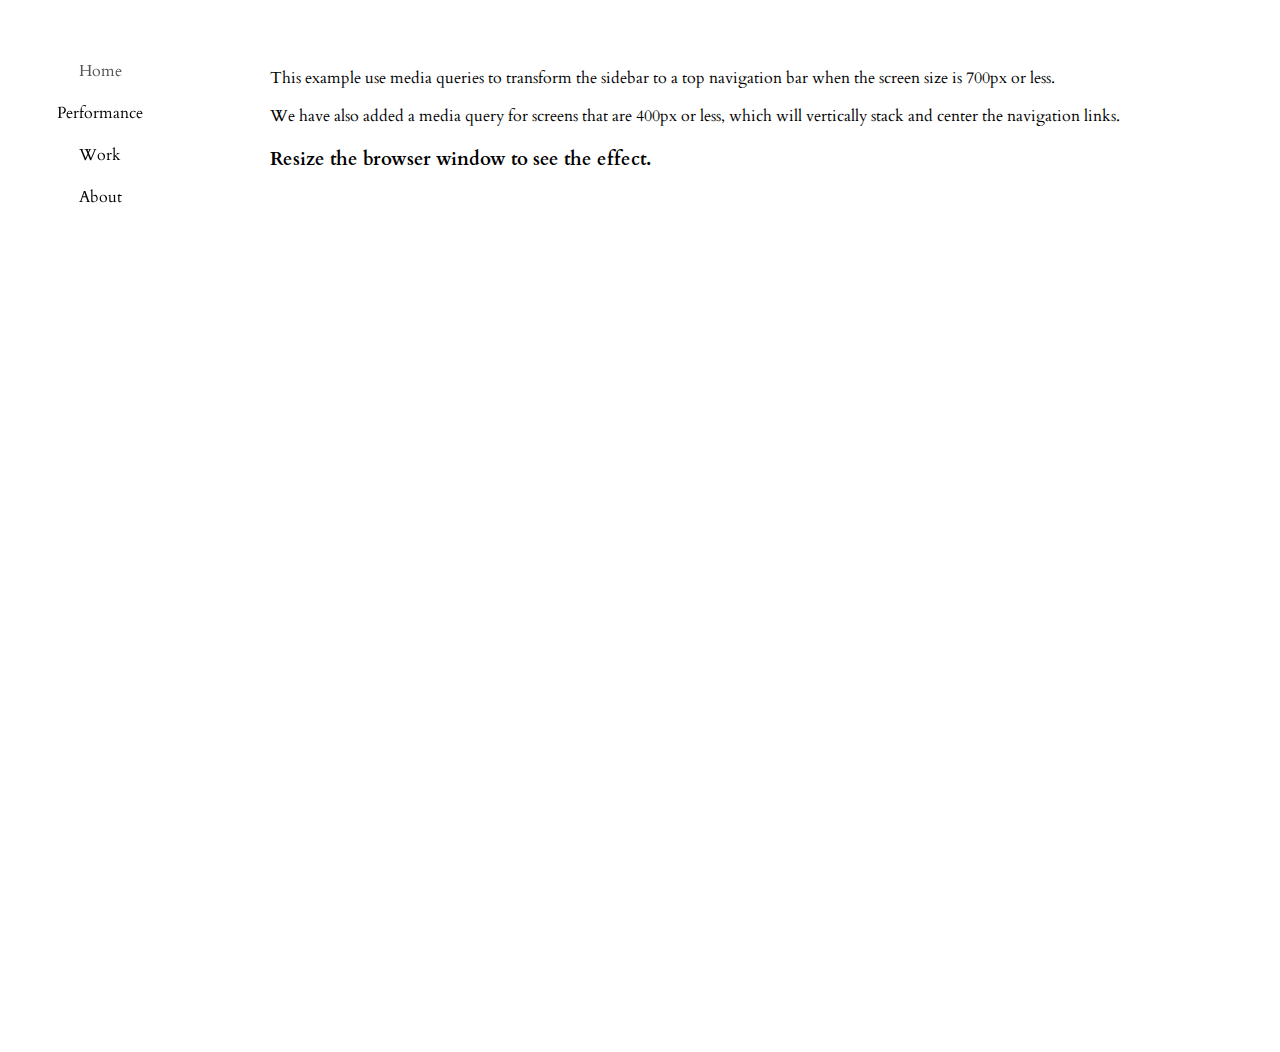
==== index.html @ 9ee019a4 "white background etc" ====
<!doctype html>
<html>
<meta name="viewport" content="width=device-width, initial-scale=1.0">

<head>
    <link href="https://fonts.googleapis.com/css?family=Cardo" rel="stylesheet">
    <link href="style.css" rel="stylesheet">
    <title>SUNMEAN LEE</title>
</head>


<body>
    <!-- The sidebar -->
    <div class="sidebar">
        <a class="active" href=".">Home</a>
        <a href="performance">Performance</a>
        <a href="work">Work</a>
        <a href="../about">About</a>
    </div>

    <!-- Page content -->
    <div class="content">
        <!-- <h2>Responsive Sidebar Example</h2> -->
        <p>This example use media queries to transform the sidebar to a top navigation bar when the screen size is 700px or less.</p>
        <p>We have also added a media query for screens that are 400px or less, which will vertically stack and center the navigation links.</p>
        <h3>Resize the browser window to see the effect.</h3>

        <iframe src="https://player.vimeo.com/video/390932436" width="640" height="320" frameborder="0" allow="autoplay; fullscreen" allowfullscreen></iframe>
    </div>

</body>

</html>
---- style.css ----
body {
    font-family: 'comic sans ms', 'Cardo', serif;
    background-color: white;
    margin: 0;
    /* padding: 0; */
    /* text-align: center; */
    /* width: auto; */
}


/* 
body {
    max-width: 800px;
    position: absolute;
    margin-left: auto;
    margin-right: auto;
    left: 0;
    right: 0;
} */

img {
    height: auto;
    /* width: 800px; */
}


/* Page content. The value of the margin-left property should match the value of the sidebar's width property */

div.content {
    margin-left: 250px;
    margin-top: 50px;
    padding: 1px 20px;
    height: 1000px;
}


/* The side navigation menu */

.sidebar {
    margin: 0;
    padding: 0;
    width: 200px;
    position: fixed;
    height: 100%;
    overflow: auto;
    text-align: center;
    /* font-weight: bold; */
}


/* Sidebar links */

.sidebar a {
    display: block;
    color: black;
    padding: 10px;
    text-decoration: none;
}


/* Active/current link */

.sidebar a.active {
    /* background-color: #4CAF50; */
    color: #555;
    /* font-weight: 800; */
    /* text-decoration: underline; */
}


/* Links on mouse-over */

.sidebar a:hover:not(.active) {
    /* background-color: #555; */
    color: #555;
}


/* On screens that are less than 700px wide, make the sidebar into a topbar */

@media screen and (max-width: 700px) {
    .sidebar {
        width: 100%;
        height: auto;
        position: relative;
        padding: 1px 10px;
    }
    .sidebar a {
        float: left;
    }
    div.content {
        margin-left: 0;
        margin-top: 0;
    }
    iframe {
        width: 100%;
    }
}


/* On screens that are less than 400px, display the bar vertically, instead of horizontally */


/* @media screen and (max-width: 400px) {
    .sidebar a {
        text-align: center;
        float: none;
    }
} */
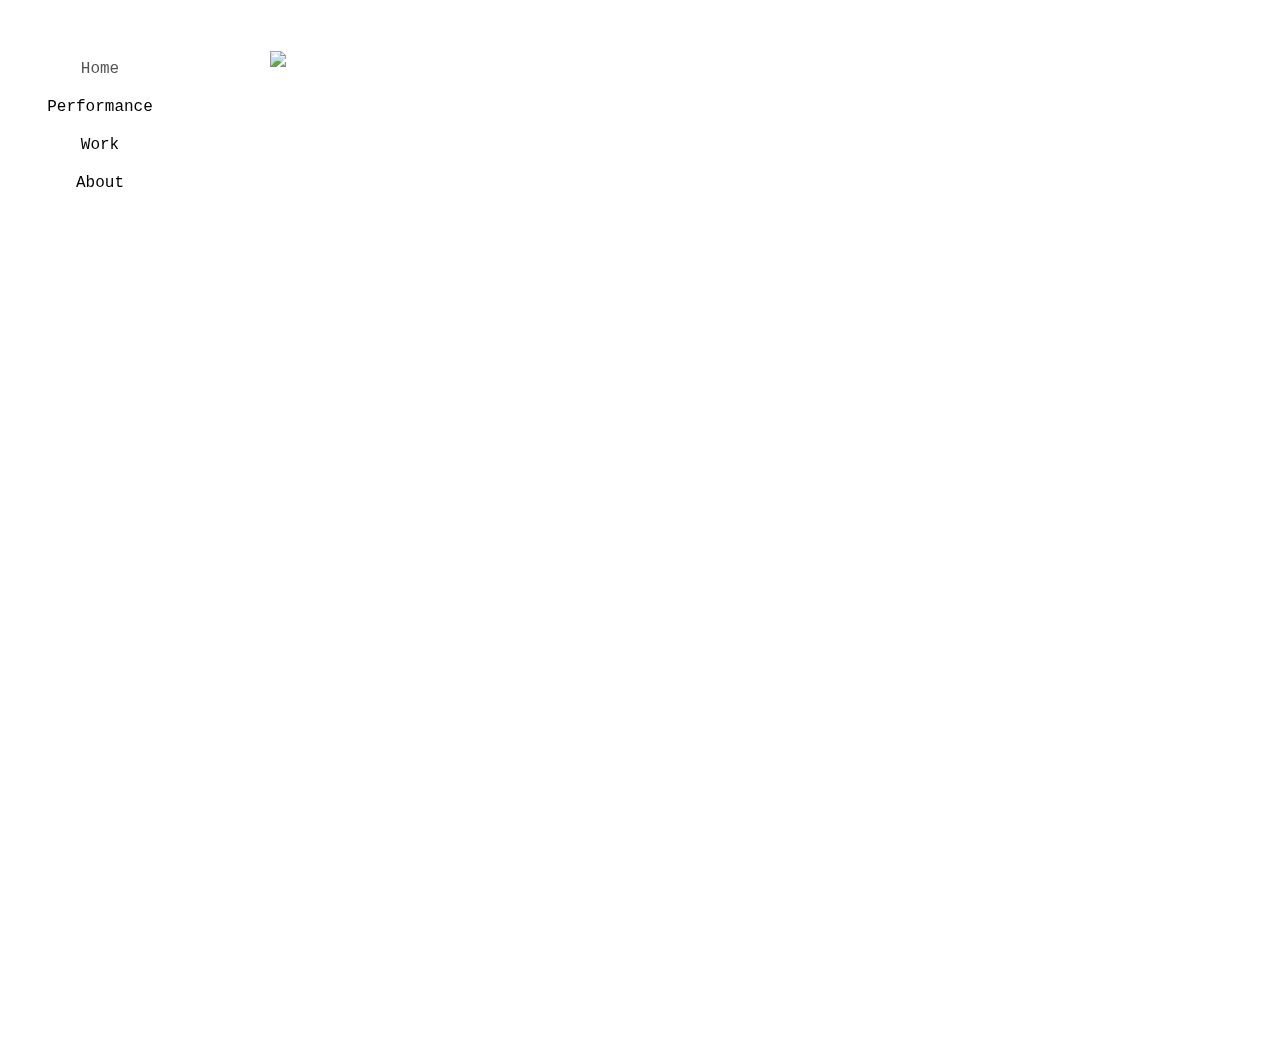
==== commit 8390f1b9: "center sidebar content on mobile view" ====
--- a/index.html
+++ b/index.html
@@ -12,20 +12,19 @@
 <body>
     <!-- The sidebar -->
     <div class="sidebar">
-        <a class="active" href=".">Home</a>
-        <a href="performance">Performance</a>
-        <a href="work">Work</a>
-        <a href="../about">About</a>
+        <div class="sidebaroptions">
+            <a class="active" href=".">Home</a>
+            <a href="performance">Performance</a>
+            <a href="work">Work</a>
+            <a href="../about">About</a>
+        </div>
     </div>
 
     <!-- Page content -->
     <div class="content">
         <!-- <h2>Responsive Sidebar Example</h2> -->
-        <p>This example use media queries to transform the sidebar to a top navigation bar when the screen size is 700px or less.</p>
-        <p>We have also added a media query for screens that are 400px or less, which will vertically stack and center the navigation links.</p>
-        <h3>Resize the browser window to see the effect.</h3>
 
-        <iframe src="https://player.vimeo.com/video/390932436" width="640" height="320" frameborder="0" allow="autoplay; fullscreen" allowfullscreen></iframe>
+        <img src="https://i.vimeocdn.com/portrait/21201440_600x600.webp">
     </div>
 
 </body>
--- a/style.css
+++ b/style.css
@@ -1,5 +1,5 @@
 body {
-    font-family: 'comic sans ms', 'Cardo', serif;
+    font-family: 'courier', 'serif';
     background-color: white;
     margin: 0;
     /* padding: 0; */
@@ -20,7 +20,7 @@
 
 img {
     height: auto;
-    /* width: 800px; */
+    max-width: 800px;
 }
 
 
@@ -83,7 +83,14 @@
         width: 100%;
         height: auto;
         position: relative;
-        padding: 1px 10px;
+        padding: 0;
+        /* 1px 10px; */
+        text-align: center;
+    }
+    .sidebaroptions {
+        margin: auto;
+        /* width: 400px; */
+        display: inline-block;
     }
     .sidebar a {
         float: left;
@@ -93,6 +100,9 @@
         margin-top: 0;
     }
     iframe {
+        width: 100%;
+    }
+    img {
         width: 100%;
     }
 }
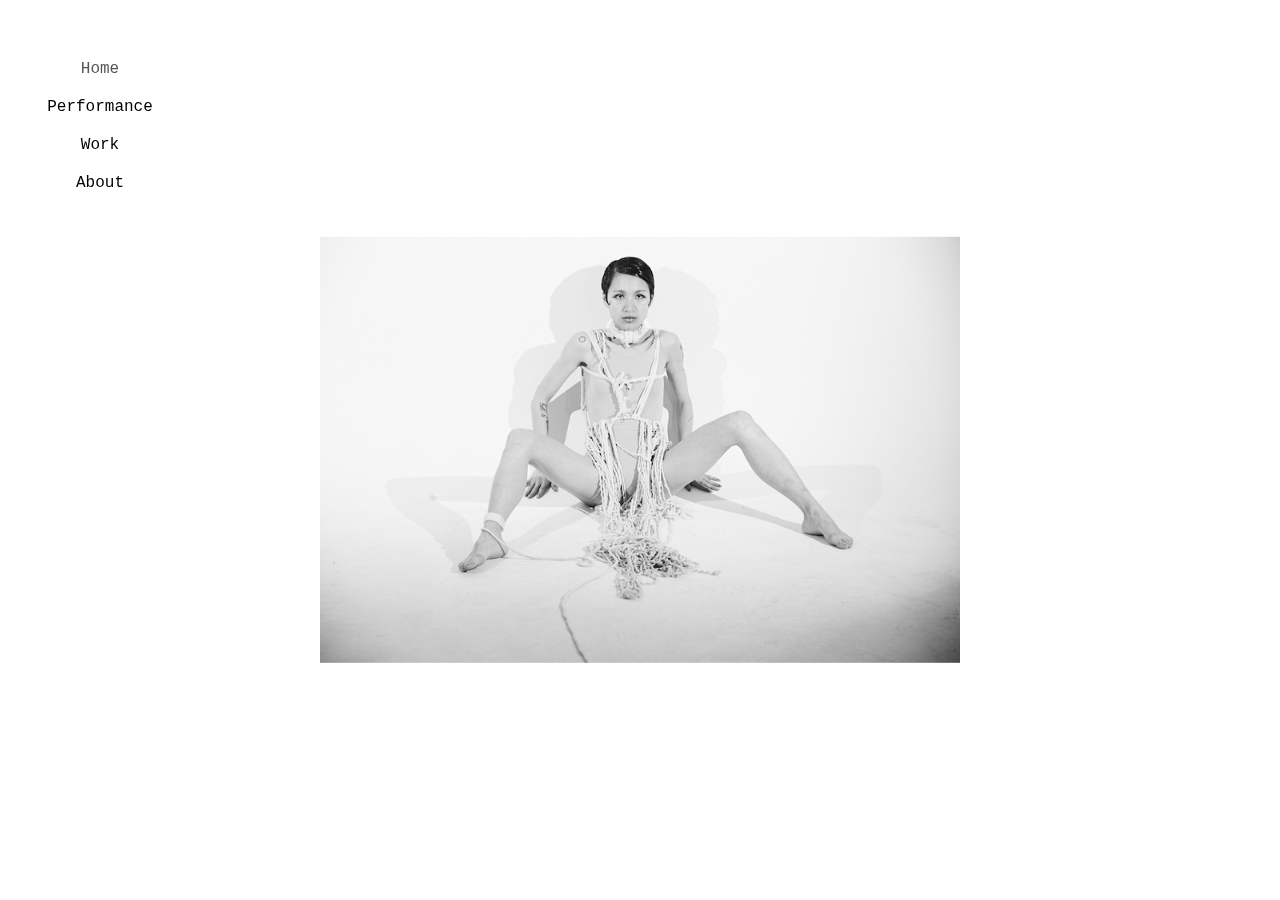
==== commit 7dfbe9a6: "filled content" ====
--- a/index.html
+++ b/index.html
@@ -16,7 +16,7 @@
             <a class="active" href=".">Home</a>
             <a href="performance">Performance</a>
             <a href="work">Work</a>
-            <a href="../about">About</a>
+            <a href="about">About</a>
         </div>
     </div>
 
@@ -24,7 +24,7 @@
     <div class="content">
         <!-- <h2>Responsive Sidebar Example</h2> -->
 
-        <img src="https://i.vimeocdn.com/portrait/21201440_600x600.webp">
+        <img src="home.jpeg">
     </div>
 
 </body>
--- a/style.css
+++ b/style.css
@@ -20,7 +20,13 @@
 
 img {
     height: auto;
-    max-width: 800px;
+    width: 100%;
+    max-width: 50vw;
+    position: fixed;
+    top: 50%;
+    left: 50%;
+    /* bring your own prefixes */
+    transform: translate(-50%, -50%);
 }
 
 
@@ -30,7 +36,7 @@
     margin-left: 250px;
     margin-top: 50px;
     padding: 1px 20px;
-    height: 1000px;
+    /* height: 1000px; */
 }
 
 
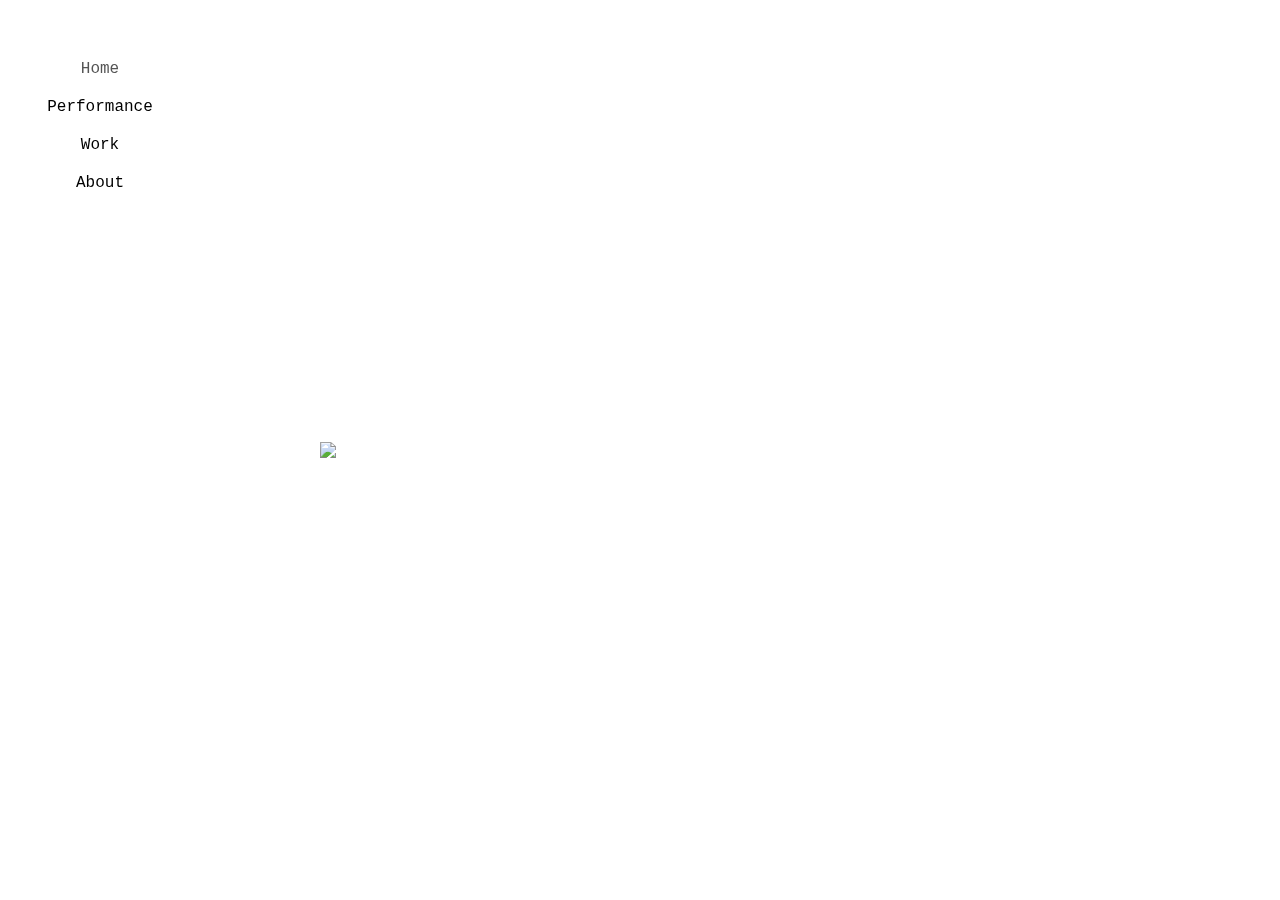
==== commit 10816c7d: "photo to flickr" ====
--- a/index.html
+++ b/index.html
@@ -24,7 +24,7 @@
     <div class="content">
         <!-- <h2>Responsive Sidebar Example</h2> -->
 
-        <img src="home.jpeg">
+        <img src="https://live.staticflickr.com/65535/49781328613_39bb56c492_b.jpg">
     </div>
 
 </body>
--- a/style.css
+++ b/style.css
@@ -2,21 +2,7 @@
     font-family: 'courier', 'serif';
     background-color: white;
     margin: 0;
-    /* padding: 0; */
-    /* text-align: center; */
-    /* width: auto; */
 }
-
-
-/* 
-body {
-    max-width: 800px;
-    position: absolute;
-    margin-left: auto;
-    margin-right: auto;
-    left: 0;
-    right: 0;
-} */
 
 img {
     height: auto;
@@ -25,7 +11,6 @@
     position: fixed;
     top: 50%;
     left: 50%;
-    /* bring your own prefixes */
     transform: translate(-50%, -50%);
 }
 
@@ -36,7 +21,6 @@
     margin-left: 250px;
     margin-top: 50px;
     padding: 1px 20px;
-    /* height: 1000px; */
 }
 
 
@@ -67,17 +51,13 @@
 /* Active/current link */
 
 .sidebar a.active {
-    /* background-color: #4CAF50; */
     color: #555;
-    /* font-weight: 800; */
-    /* text-decoration: underline; */
 }
 
 
 /* Links on mouse-over */
 
 .sidebar a:hover:not(.active) {
-    /* background-color: #555; */
     color: #555;
 }
 
@@ -111,15 +91,4 @@
     img {
         width: 100%;
     }
-}
-
-
-/* On screens that are less than 400px, display the bar vertically, instead of horizontally */
-
-
-/* @media screen and (max-width: 400px) {
-    .sidebar a {
-        text-align: center;
-        float: none;
-    }
-} */+}